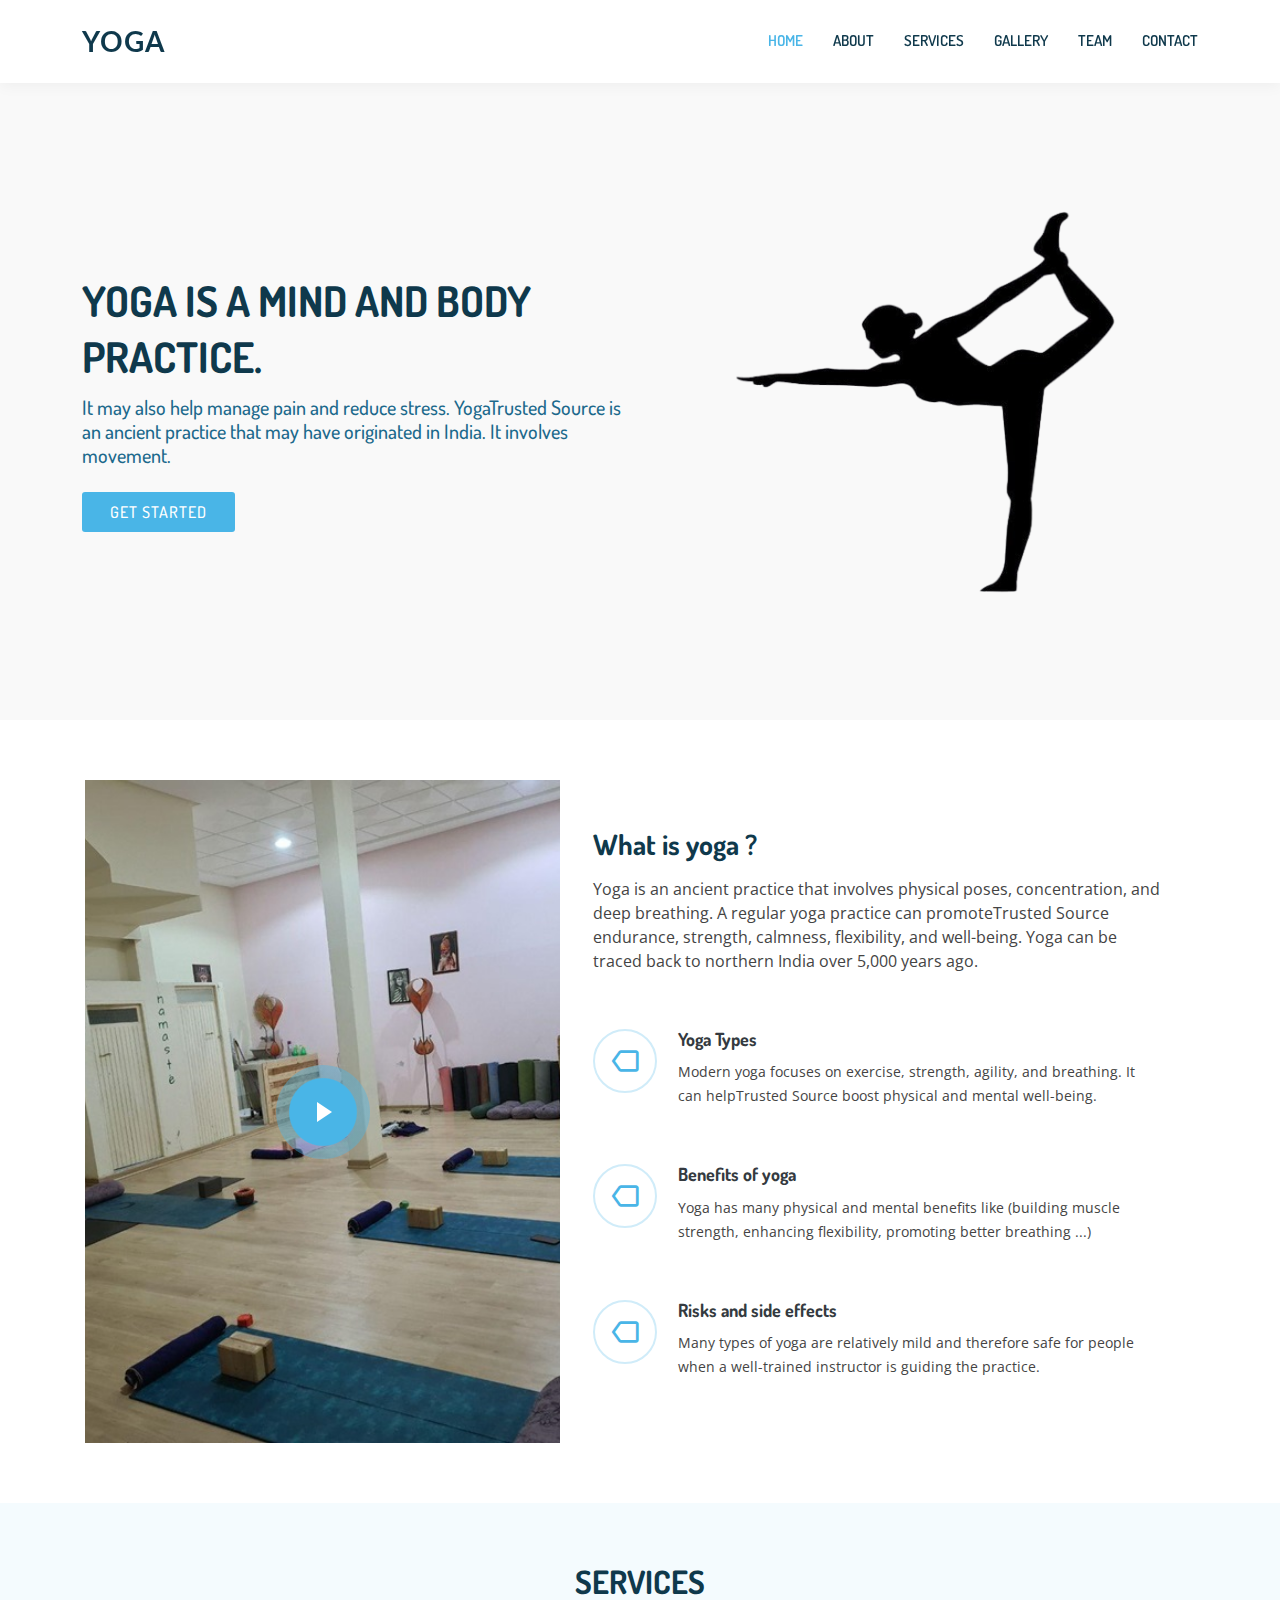
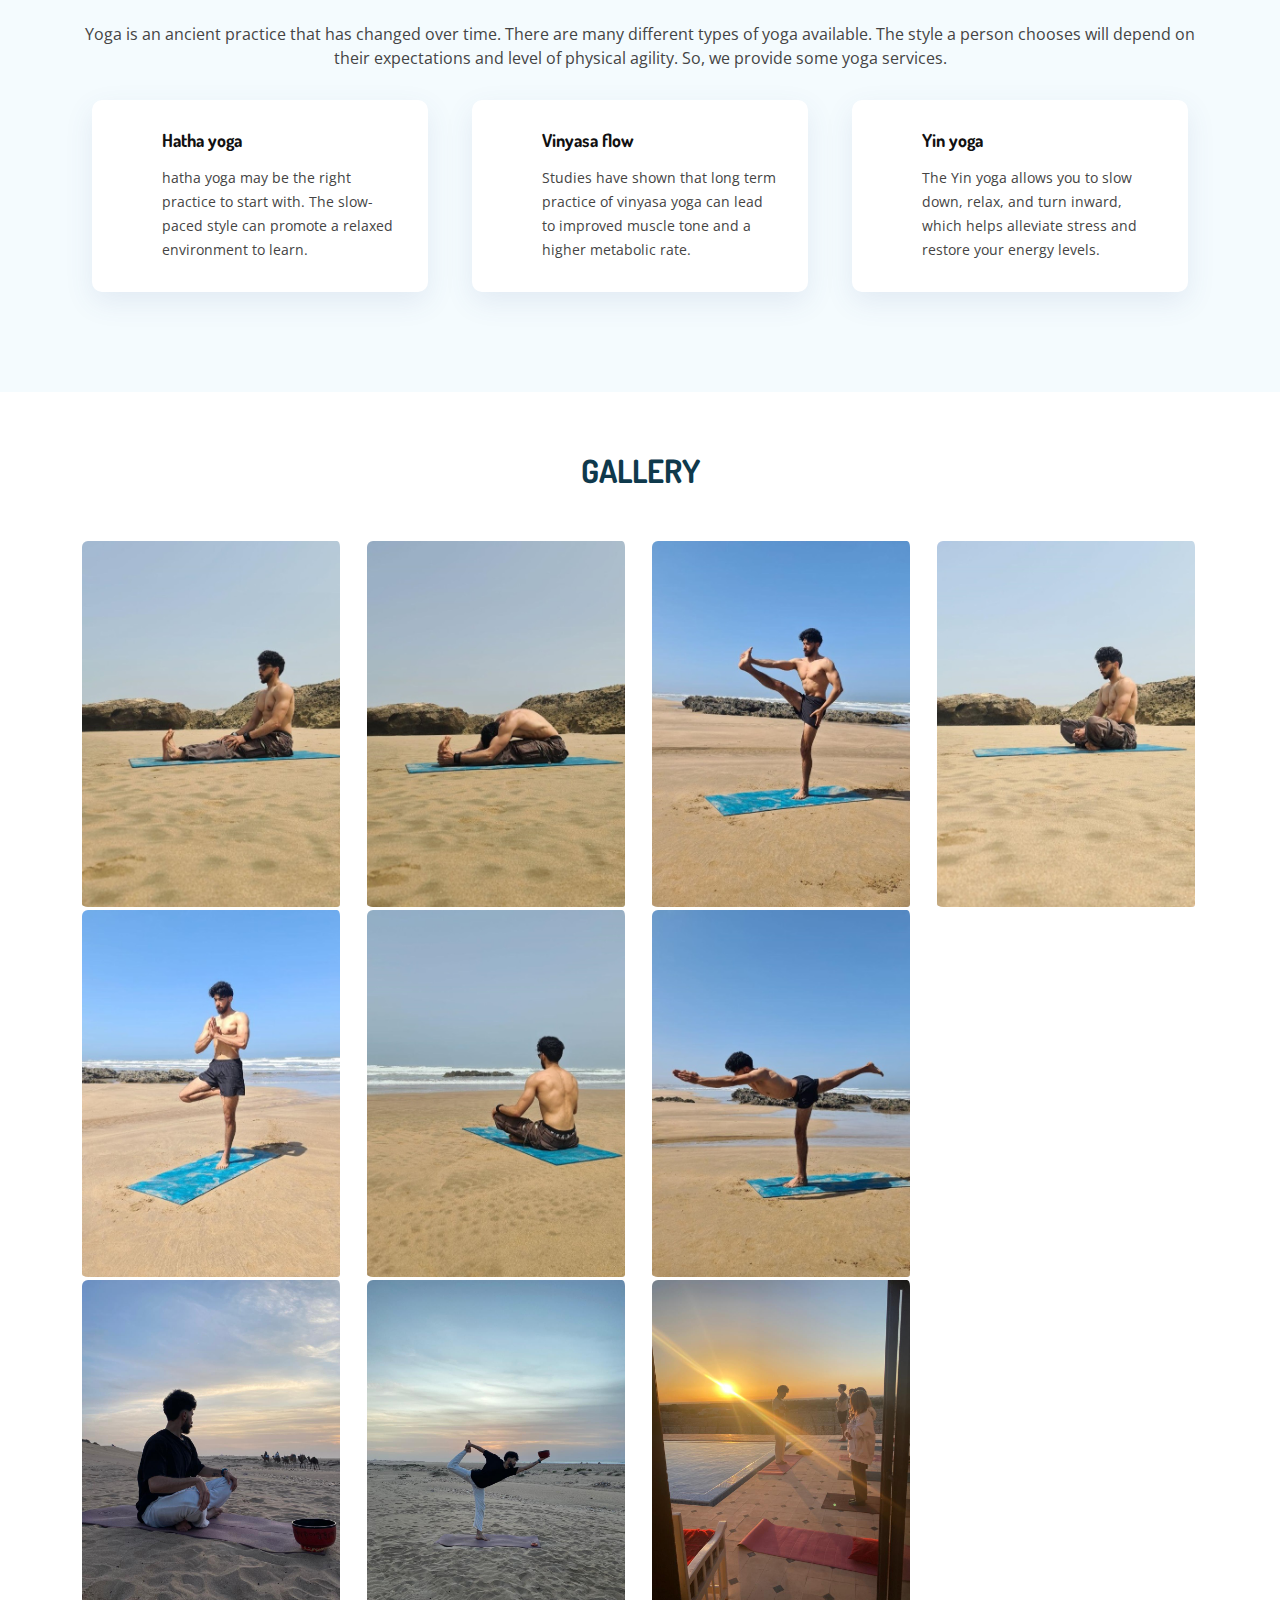
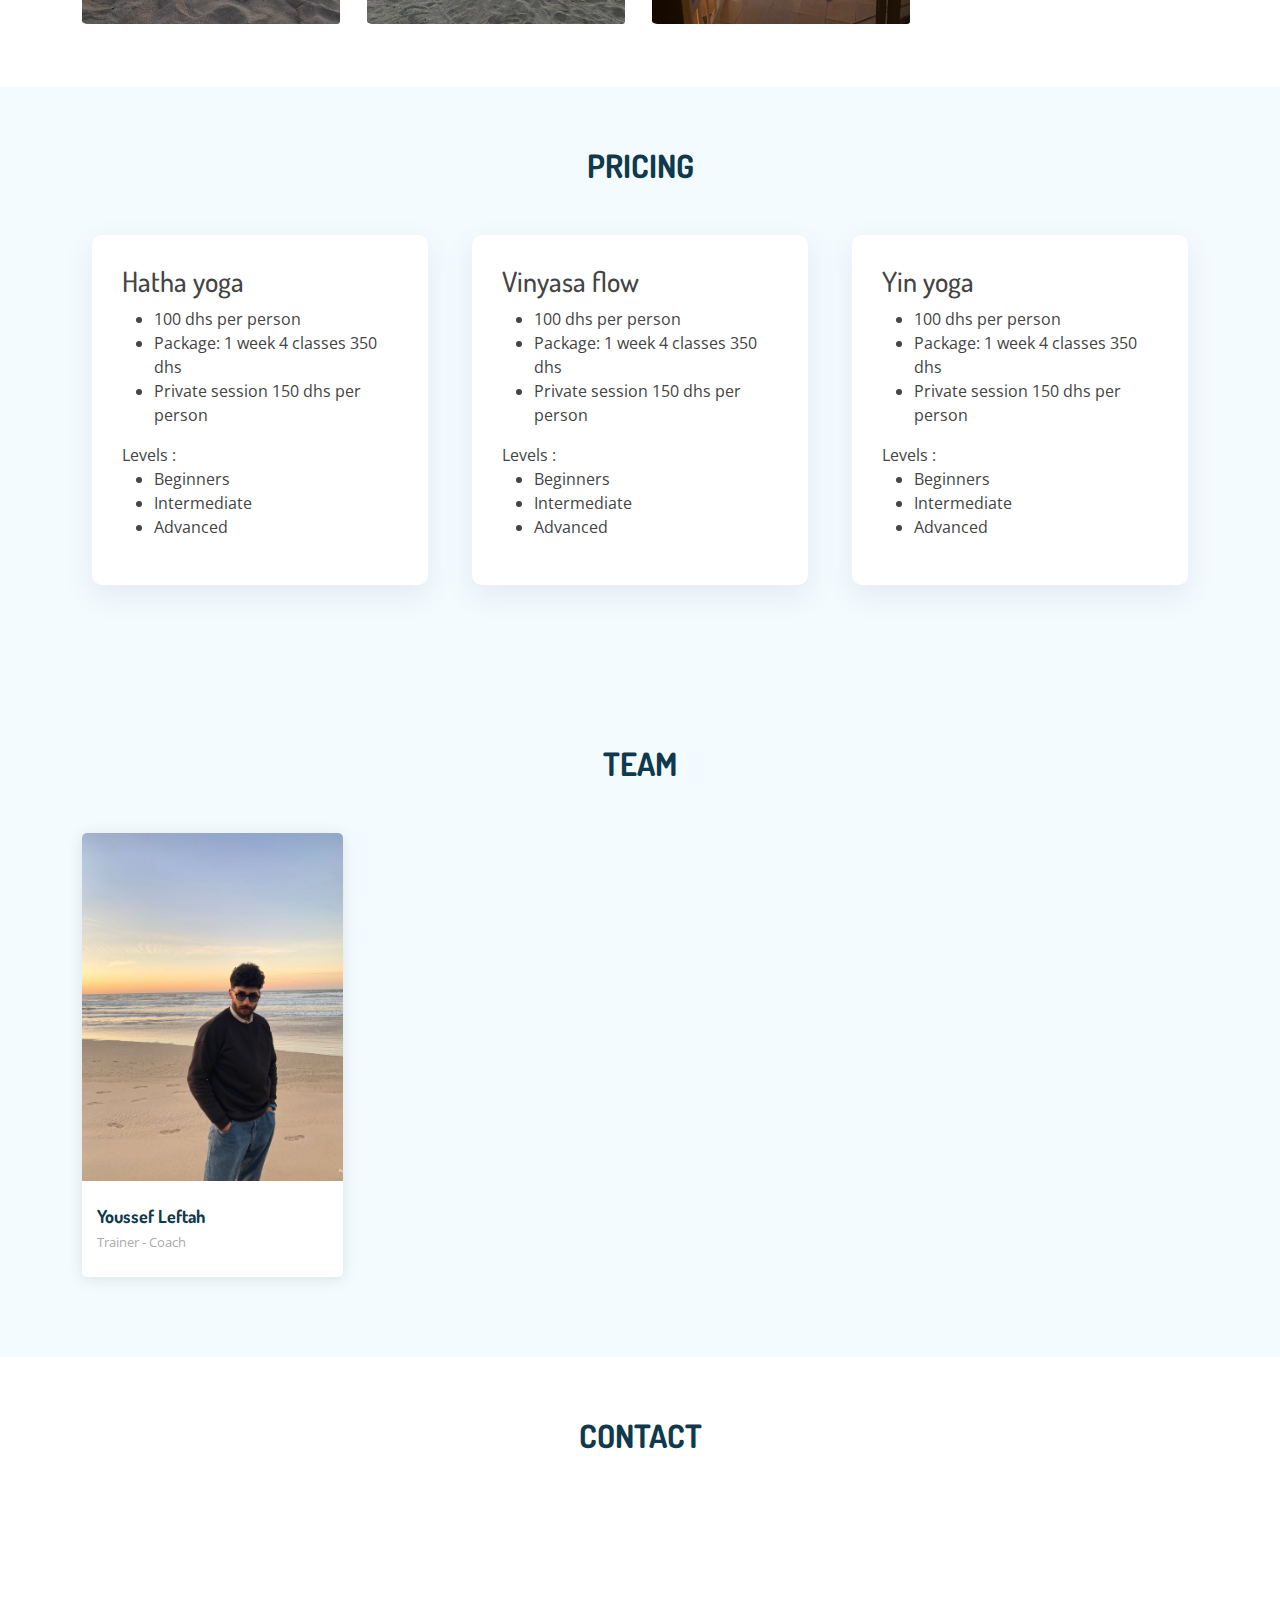
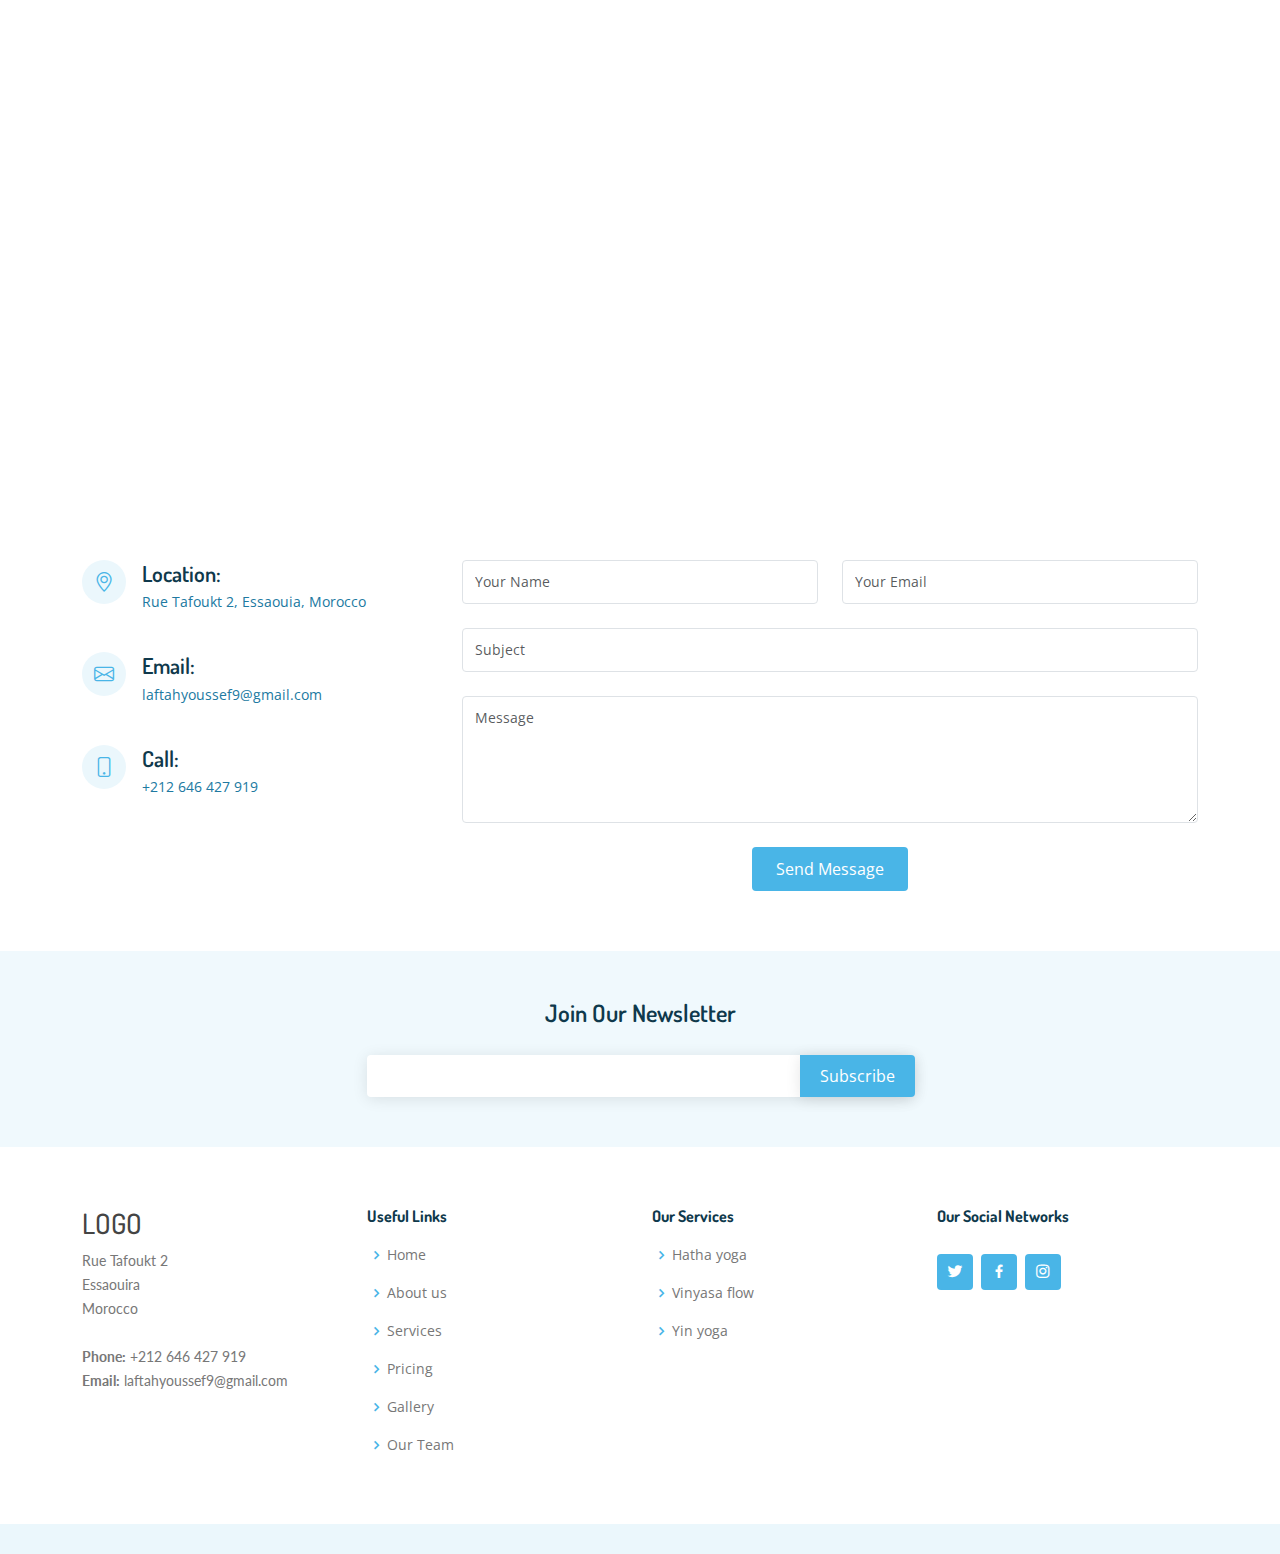
==== index.html @ 6134d83f "add files" ====
<!DOCTYPE html>
<html lang="en">
<head>
    <meta charset="utf-8">
    <meta content="width=device-width, initial-scale=1.0" name="viewport">
    <title>Youssef | Yoga</title>
    <meta content="" name="description">
    <meta content="" name="keywords">
    <!-- Favicons -->
    <link href="assets/img/favicon.png" rel="icon">
    <link href="assets/img/apple-touch-icon.png" rel="apple-touch-icon">
    <!-- Google Fonts -->
    <link href="https://fonts.googleapis.com/css?family=Open+Sans:300,300i,400,400i,600,600i,700,700i|Dosis:300,400,500,,600,700,700i|Lato:300,300i,400,400i,700,700i" rel="stylesheet"> 
    <!-- Vendor CSS Files -->
    <link href="assets/vendor/bootstrap/css/bootstrap.min.css" rel="stylesheet">
    <link href="assets/vendor/bootstrap-icons/bootstrap-icons.css" rel="stylesheet">
    <link href="assets/vendor/boxicons/css/boxicons.min.css" rel="stylesheet">
    <link href="assets/vendor/glightbox/css/glightbox.min.css" rel="stylesheet">
    <link href="assets/vendor/swiper/swiper-bundle.min.css" rel="stylesheet">
    <!-- Template Main CSS File -->
    <link href="assets/css/style.css" rel="stylesheet">
</head>
<body>
    <!-- ======= Header ======= -->
    <header id="header" class="fixed-top">
        <div class="container d-flex align-items-center justify-content-between">
            <!-- <a href="index.html" class="logo"><img src="" alt="" class="img-fluid">
                <span>LOGO</span>
            </a> -->
            <!-- Uncomment below if you prefer to use text as a logo -->
            <h1 class="logo"><a href="index.html">YOGA</a></h1>
            <nav id="navbar" class="navbar">
                <ul>
                <li><a class="nav-link scrollto active" href="#hero">Home</a></li>
                <li><a class="nav-link scrollto" href="#about">About</a></li>
                <li><a class="nav-link scrollto" href="#services">Services</a></li>
                <li><a class="nav-link scrollto " href="#gallery">Gallery</a></li>
                <li><a class="nav-link scrollto" href="#team">Team</a></li>
                <li><a class="nav-link scrollto" href="#contact">Contact</a></li>
                </ul>
                <i class="bi bi-list mobile-nav-toggle"></i>
            </nav><!-- .navbar -->
        </div>
    </header>
    <!-- End Header -->
    <!-- ======= Hero Section ======= -->
    <section id="hero" class="d-flex align-items-center">
        <div class="container">
            <div class="row">
                <div class="col-lg-6 pt-4 pt-lg-0 order-2 order-lg-1 d-flex flex-column justify-content-center">
                    <h1>
                        Yoga is a mind and body practice.
                    </h1>
                    <h2>
                        It may also help manage pain and reduce stress. 
                        YogaTrusted Source is an ancient practice that may have originated in India. It involves movement.
                    </h2>
                <div>
                    <a href="#about" class="btn-get-started scrollto">Get Started</a></div>
                </div>
                <div class="col-lg-6 order-1 order-lg-2 hero-img">
                    <img src="assets/img/yoga-icon.png" class="img-fluid" alt="">
                </div>
            </div>
        </div>
    </section>
    <!-- End Hero -->
    <main id="main">
        <!-- ======= About Section ======= -->
        <section id="about" class="about">
            <div class="container">
    
            <div class="row">
                <div class="col-xl-5 col-lg-6 d-flex justify-content-center video-box align-items-stretch position-relative">
                    <a href="" class="glightbox play-btn mb-4"></a>
                </div>
                <div class="col-xl-7 col-lg-6 icon-boxes d-flex flex-column align-items-stretch justify-content-center py-5 px-lg-5">
                    <h3>What is yoga ?</h3>
                    <p>
                        Yoga is an ancient practice that involves physical poses, concentration, and deep breathing.
                        A regular yoga practice can promoteTrusted Source endurance, strength, calmness, flexibility, and well-being.
                        Yoga can be traced back to northern India over 5,000 years ago.
                    </p>
                    <div class="icon-box">
                        <div class="icon">
                            <i class="bx bx-tag"></i>
                        </div>
                    <h4 class="title"><a href="">Yoga Types</a></h4>
                    <p class="description">
                        Modern yoga focuses on exercise, strength, agility, and breathing. It can helpTrusted Source boost physical and mental well-being.
                    </p>
                </div>
    
                <div class="icon-box">
                    <div class="icon">
                        <i class="bx bx-tag"></i>
                    </div>
                    <h4 class="title"><a href="">
                        Benefits of yoga
                    </a></h4>
                    <p class="description">
                        Yoga has many physical and mental benefits like (building muscle strength, enhancing flexibility, promoting better breathing ...)
                    </p>
                </div>
                <div class="icon-box">
                    <div class="icon"><i class="bx bx-tag"></i></div>
                    <h4 class="title"><a href="">
                        Risks and side effects
                    </a></h4>
                    <p class="description">
                        Many types of yoga are relatively mild and therefore safe for people when a well-trained instructor is guiding the practice.
                    </p>
                        </div>
                    </div>
                </div>
            </div>
        </section>
        <!-- End About Section -->
        <!-- ======= Services Section ======= -->
        <section id="services" class="services section-bg">
            <div class="container">
    
            <div class="section-title">
                <h2>Services</h2>
                <p>
                    Yoga is an ancient practice that has changed over time.
                    There are many different types of yoga available. The style a person chooses will depend on their expectations and level of physical agility.
                    So, we provide some yoga services.
                </p>
            </div>
    
            <div class="row">
                <div class="col-lg-4 col-md-6">
                <div class="icon-box">
                    <!-- <div class="icon"><i class="bi bi-cash-stack" style="color: #ff689b;"></i></div> -->
                    <h4 class="title"><a href="">Hatha yoga</a></h4>
                    <p class="description">
                        hatha yoga may be the right practice to start with. The slow-paced style can promote a relaxed environment to learn.
                    </p>
                </div>
                </div>
                <div class="col-lg-4 col-md-6">
                <div class="icon-box">
                    <!-- <div class="icon"><i class="bi bi-calendar4-week" style="color: #e9bf06;"></i></div> -->
                    <h4 class="title"><a href="">Vinyasa flow</a></h4>
                    <p class="description">Studies have shown that long term practice of vinyasa yoga can lead to improved muscle tone and a higher metabolic rate.</p>
                </div>
                </div>
    
                <div class="col-lg-4 col-md-6" data-wow-delay="0.1s">
                <div class="icon-box">
                    <!-- <div class="icon"><i class="bi bi-chat-text" style="color: #3fcdc7;"></i></div> -->
                    <h4 class="title"><a href="">Yin yoga</a></h4>
                    <p class="description">
                        The Yin yoga allows you to slow down, relax, and turn inward, which helps alleviate stress and restore your energy levels.
                    </p>
                </div>
                </div>
            </div>
    
            </div>
        </section>
        <!-- End Services Section -->
        <!-- ======= Gallery Section ======= -->
        <section id="gallery" class="gallery">
            <div class="container">
    
            <div class="section-title">
                <h2>Gallery</h2>
                <!-- <p>Magnam dolores commodi suscipit. Necessitatibus eius consequatur ex aliquid fuga eum quidem. Sit sint consectetur velit. Quisquam quos quisquam cupiditate. Et nemo qui impedit suscipit alias ea. Quia fugiat sit in iste officiis commodi quidem hic quas.</p> -->
            </div>
    
            <div class="row no-gutters">
    
                <div class="col-lg-3 col-md-4">
                <div class="gallery-item">
                    <a href="assets/img/img-6.jpeg" class="galleery-lightbox" data-gallery="gallery-item">
                    <img src="assets/img/img-6.jpeg" alt="" class="img-fluid">
                    </a>
                </div>
                </div>
    
                <div class="col-lg-3 col-md-4">
                <div class="gallery-item">
                    <a href="assets/img/img-5.jpeg" class="galleery-lightbox" data-gallery="gallery-item">
                    <img src="assets/img/img-5.jpeg" alt="" class="img-fluid">
                    </a>
                </div>
                </div>
    
                <div class="col-lg-3 col-md-4">
                <div class="gallery-item">
                    <a href="assets/img/img-8.jpeg" class="galleery-lightbox" data-gallery="gallery-item">
                    <img src="assets/img/img-8.jpeg" alt="" class="img-fluid">
                    </a>
                </div>
                </div>
    
                <div class="col-lg-3 col-md-4">
                <div class="gallery-item">
                    <a href="assets/img/img-7.jpeg" class="galleery-lightbox" data-gallery="gallery-item">
                    <img src="assets/img/img-7.jpeg" alt="" class="img-fluid">
                    </a>
                </div>
                </div>
    
                <div class="col-lg-3 col-md-4">
                <div class="gallery-item">
                    <a href="assets/img/img-9.jpeg" class="galleery-lightbox" data-gallery="gallery-item">
                    <img src="assets/img/img-9.jpeg" alt="" class="img-fluid">
                    </a>
                </div>
                </div>
    
                <div class="col-lg-3 col-md-4">
                <div class="gallery-item">
                    <a href="assets/img/img-10.jpeg" class="galleery-lightbox" data-gallery="gallery-item">
                    <img src="assets/img/img-10.jpeg" alt="" class="img-fluid">
                    </a>
                </div>
                </div>
    
                <div class="col-lg-3 col-md-4">
                <div class="gallery-item">
                    <a href="assets/img/img-11.jpeg" class="galleery-lightbox" data-gallery="gallery-item">
                    <img src="assets/img/img-11.jpeg" alt="" class="img-fluid">
                    </a>
                </div>
                </div>
    
                <div class="col-lg-3 col-md-4">
                <div class="gallery-item">
                    <!-- <a href="assets/img/img-12.jpeg" class="galleery-lightbox" data-gallery="gallery-item"> -->
                    <!-- <img src="assets/img/img-12.jpeg" alt="" class="img-fluid"> -->
                    <!-- </a> -->
                </div>
                </div>

                <div class="col-lg-3 col-md-4">
                    <div class="gallery-item">
                        <a href="assets/img/img-12.jpeg" class="galleery-lightbox" data-gallery="gallery-item">
                        <img src="assets/img/img-12.jpeg" alt="" class="img-fluid">
                        </a>
                    </div>
                </div>

                <div class="col-lg-3 col-md-4">
                    <div class="gallery-item">
                        <a href="assets/img/img-13.jpeg" class="galleery-lightbox" data-gallery="gallery-item">
                        <img src="assets/img/img-13.jpeg" alt="" class="img-fluid">
                        </a>
                    </div>
                </div>
    
                <div class="col-lg-3 col-md-4">
                    <div class="gallery-item">
                        <a href="assets/img/img-14.jpeg" class="galleery-lightbox" data-gallery="gallery-item">
                        <img src="assets/img/img-14.jpeg" alt="" class="img-fluid">
                        </a>
                    </div>
                </div>

            </div>
    
            </div>
        </section><!-- End Gallery Section -->

        <!-- Pricing -->
        <section id="pricing" class="services section-bg">
            <div class="container">
    
            <div class="section-title">
                <h2>Pricing</h2>
                <!-- <p>
                    We provide our pricing in this section.
                </p> -->
            </div>
    
            <div class="row">
                <div class="col-lg-4 col-md-6">
                <div class="icon-box">
                    <!-- <div class="icon"><i class="bi bi-cash-stack" style="color: #ff689b;"></i></div> -->
                    <h3>Hatha yoga</h3>
                    <!-- <p class="description">
                        hatha yoga may be the right practice to start with. The slow-paced style can promote a relaxed environment to learn.
                    </p> -->
                    <ul>
                        <li>100 dhs per person</li>
                        <li>Package: 1 week 4 classes 350 dhs</li>
                        <li>Private session 150 dhs per person</li>
                    </ul>
                    <span style="font-size: 16px;">Levels :</span>
                    <ul>
                        <li>Beginners</li>
                        <li>Intermediate</li>
                        <li>Advanced</li>
                    </ul>
                </div>
                </div>
                <div class="col-lg-4 col-md-6">
                <div class="icon-box">
                    <!-- <div class="icon"><i class="bi bi-calendar4-week" style="color: #e9bf06;"></i></div> -->
                    <h3>Vinyasa flow</h4>
                    <!-- <p class="description">Studies have shown that long term practice of vinyasa yoga can lead to improved muscle tone and a higher metabolic rate.</p> -->
                    <ul>
                        <li>100 dhs per person</li>
                        <li>Package: 1 week 4 classes 350 dhs</li>
                        <li>Private session 150 dhs per person</li>
                    </ul>
                    <span style="font-size: 16px;">Levels :</span>
                    <ul>
                        <li>Beginners</li>
                        <li>Intermediate</li>
                        <li>Advanced</li>
                    </ul>
                </div>
                </div>
    
                <div class="col-lg-4 col-md-6" data-wow-delay="0.1s">
                <div class="icon-box">
                    <!-- <div class="icon"><i class="bi bi-chat-text" style="color: #3fcdc7;"></i></div> -->
                    <h3>Yin yoga</h3>
                    <!-- <p class="description">
                        The Yin yoga allows you to slow down, relax, and turn inward, which helps alleviate stress and restore your energy levels.
                    </p> -->
                    <ul>
                        <li>100 dhs per person</li>
                        <li>Package: 1 week 4 classes 350 dhs</li>
                        <li>Private session 150 dhs per person</li>
                    </ul>
                    <span style="font-size: 16px;">Levels :</span>
                    <ul>
                        <li>Beginners</li>
                        <li>Intermediate</li>
                        <li>Advanced</li>
                    </ul>
                </div>
                </div>
            </div>
    
            </div>
        </section>

        <!-- ======= Team Section ======= -->
        <section id="team" class="team section-bg">
            <div class="container">
    
            <div class="section-title">
                <h2>Team</h2>
                <!-- <p>Magnam dolores commodi suscipit. Necessitatibus eius consequatur ex aliquid fuga eum quidem. Sit sint consectetur velit. Quisquam quos quisquam cupiditate. Et nemo qui impedit suscipit alias ea. Quia fugiat sit in iste officiis commodi quidem hic quas.</p> -->
            </div>
    
            <div class="row">
    
                <div class="col-lg-3 col-md-6 d-flex align-items-stretch">
                <div class="member">
                    <div class="member-img">
                    <img src="assets/img/profile.jpeg" class="img-fluid" alt="">
                    <div class="social">
                        <a href=""><i class="bi bi-twitter"></i></a>
                        <a href=""><i class="bi bi-facebook"></i></a>
                        <a href=""><i class="bi bi-instagram"></i></a>
                        <!-- <a href=""><i class="bi bi-linkedin"></i></a> -->
                    </div>
                    </div>
                    <div class="member-info">
                    <h4>Youssef Leftah</h4>
                    <span>Trainer - Coach</span>
                    </div>
                </div>
                </div>
    
                <!-- <div class="col-lg-3 col-md-6 d-flex align-items-stretch">
                <div class="member">
                    <div class="member-img">
                    <img src="assets/img/team/team-2.jpg" class="img-fluid" alt="">
                    <div class="social">
                        <a href=""><i class="bi bi-twitter"></i></a>
                        <a href=""><i class="bi bi-facebook"></i></a>
                        <a href=""><i class="bi bi-instagram"></i></a>
                        <a href=""><i class="bi bi-linkedin"></i></a>
                    </div>
                    </div>
                    <div class="member-info">
                    <h4>Sarah Jhonson</h4>
                    <span>Product Manager</span>
                    </div>
                </div>
                </div>
    
                <div class="col-lg-3 col-md-6 d-flex align-items-stretch">
                <div class="member">
                    <div class="member-img">
                    <img src="assets/img/team/team-3.jpg" class="img-fluid" alt="">
                    <div class="social">
                        <a href=""><i class="bi bi-twitter"></i></a>
                        <a href=""><i class="bi bi-facebook"></i></a>
                        <a href=""><i class="bi bi-instagram"></i></a>
                        <a href=""><i class="bi bi-linkedin"></i></a>
                    </div>
                    </div>
                    <div class="member-info">
                    <h4>William Anderson</h4>
                    <span>CTO</span>
                    </div>
                </div>
                </div>
    
                <div class="col-lg-3 col-md-6 d-flex align-items-stretch">
                <div class="member">
                    <div class="member-img">
                    <img src="assets/img/team/team-4.jpg" class="img-fluid" alt="">
                    <div class="social">
                        <a href=""><i class="bi bi-twitter"></i></a>
                        <a href=""><i class="bi bi-facebook"></i></a>
                        <a href=""><i class="bi bi-instagram"></i></a>
                        <a href=""><i class="bi bi-linkedin"></i></a>
                    </div>
                    </div>
                    <div class="member-info">
                    <h4>Amanda Jepson</h4>
                    <span>Accountant</span>
                    </div>
                </div>
                </div> -->
    
            </div>
    
            </div>
        </section>
        <!-- End Team Section -->
        <!-- ======= Contact Section ======= -->
        <section id="contact" class="contact">
            <div class="container">
    
            <div class="section-title">
                <h2>Contact</h2>
                <!-- <p>Magnam dolores commodi suscipit. Necessitatibus eius consequatur ex aliquid fuga eum quidem. Sit sint consectetur velit. Quisquam quos quisquam cupiditate. Et nemo qui impedit suscipit alias ea. Quia fugiat sit in iste officiis commodi quidem hic quas.</p> -->
            </div>
    
            <div>
                <!-- <iframe style="border:0; width: 100%; height: 270px;" frameborder="0" allowfullscreen></iframe> -->
                <iframe width="100%" height="600" frameborder="0" scrolling="no" marginheight="0" marginwidth="0" src="https://maps.google.com/maps?width=100%25&amp;height=600&amp;hl=en&amp;q=shanti%20yoga%20studio+(Shanti%20yoga%20studio)&amp;t=&amp;z=17&amp;ie=UTF8&amp;iwloc=B&amp;output=embed"><a href="https://www.gps.ie/">gps trackers</a></iframe>
            </div>
    
            <div class="row mt-5">
    
                <div class="col-lg-4">
                <div class="info">
                    <div class="address">
                    <i class="bi bi-geo-alt"></i>
                    <h4>Location:</h4>
                    <p>Rue Tafoukt 2, Essaouia, Morocco</p>
                    </div>
    
                    <div class="email">
                    <i class="bi bi-envelope"></i>
                    <h4>Email:</h4>
                    <p>laftahyoussef9@gmail.com</p>
                    </div>
    
                    <div class="phone">
                    <i class="bi bi-phone"></i>
                    <h4>Call:</h4>
                    <p>+212 646 427 919</p>
                    </div>
    
                </div>
    
                </div>
    
                <div class="col-lg-8 mt-5 mt-lg-0">
    
                <form action="forms/contact.php" method="post" role="form" class="php-email-form">
                    <div class="row">
                    <div class="col-md-6 form-group">
                        <input type="text" name="name" class="form-control" id="name" placeholder="Your Name" required>
                    </div>
                    <div class="col-md-6 form-group mt-3 mt-md-0">
                        <input type="email" class="form-control" name="email" id="email" placeholder="Your Email" required>
                    </div>
                    </div>
                    <div class="form-group mt-3">
                    <input type="text" class="form-control" name="subject" id="subject" placeholder="Subject" required>
                    </div>
                    <div class="form-group mt-3">
                    <textarea class="form-control" name="message" rows="5" placeholder="Message" required></textarea>
                    </div>
                    <div class="my-3">
                    <div class="loading">Loading</div>
                    <div class="error-message"></div>
                    <div class="sent-message">Your message has been sent. Thank you!</div>
                    </div>
                    <div class="text-center"><button type="submit" onclick="sendEmail()">Send Message</button></div>
                </form>
    
                </div>
    
            </div>
    
            </div>
        </section>
        <!-- End Contact Section -->
    </main>
    <!-- ======= Footer ======= -->
    <footer id="footer">
        <div class="footer-newsletter">
        <div class="container">
            <div class="row justify-content-center">
            <div class="col-lg-6">
                <h4>Join Our Newsletter</h4>
                <!-- <p>Tamen quem nulla quae legam multos aute sint culpa legam noster magna</p> -->
                <form action="" method="post">
                <input type="email" name="email"><input type="submit" value="Subscribe">
                </form>
            </div>
            </div>
        </div>
        </div>
        <div class="footer-top">
        <div class="container">
            <div class="row">

            <div class="col-lg-3 col-md-6 footer-contact">
                <h3>LOGO</h3>
                <p>
                Rue Tafoukt 2<br>
                Essaouira<br>
                Morocco <br><br>
                <strong>Phone:</strong> +212 646 427 919<br>
                <strong>Email:</strong> laftahyoussef9@gmail.com<br>
                </p>
            </div>

            <div class="col-lg-3 col-md-6 footer-links">
                <h4>Useful Links</h4>
                <ul>
                <li><i class="bx bx-chevron-right"></i> <a href="#">Home</a></li>
                <li><i class="bx bx-chevron-right"></i> <a href="#about">About us</a></li>
                <li><i class="bx bx-chevron-right"></i> <a href="#services">Services</a></li>
                <li><i class="bx bx-chevron-right"></i> <a href="#pricing">Pricing</a></li>
                <li><i class="bx bx-chevron-right"></i> <a href="#gallery">Gallery</a></li>
                <li><i class="bx bx-chevron-right"></i> <a href="#team">Our Team</a></li>
                </ul>
            </div>

            <div class="col-lg-3 col-md-6 footer-links">
                <h4>Our Services</h4>
                <ul>
                <li><i class="bx bx-chevron-right"></i> <a href="#services">Hatha yoga</a></li>
                <li><i class="bx bx-chevron-right"></i> <a href="#services">Vinyasa flow</a></li>
                <li><i class="bx bx-chevron-right"></i> <a href="#services">Yin yoga</a></li>
                <!-- <li><i class="bx bx-chevron-right"></i> <a href="#">Marketing</a></li>
                <li><i class="bx bx-chevron-right"></i> <a href="#">Graphic Design</a></li> -->
                </ul>
            </div>

            <div class="col-lg-3 col-md-6 footer-links">
                <h4>Our Social Networks</h4>
                <!-- <p>Cras fermentum odio eu feugiat lide par naso tierra videa magna derita valies</p> -->
                <div class="social-links mt-3">
                <a href="#" class="twitter"><i class="bx bxl-twitter"></i></a>
                <a href="#" class="facebook"><i class="bx bxl-facebook"></i></a>
                <a href="#" class="instagram"><i class="bx bxl-instagram"></i></a>
                <!-- <a href="#" class="google-plus"><i class="bx bxl-skype"></i></a> -->
                <!-- <a href="#" class="linkedin"><i class="bx bxl-linkedin"></i></a> -->
                </div>
            </div>

            </div>
        </div>
        </div>
    </footer>
    <!-- End Footer -->
    <!-- Vendor JS Files -->
    <script src="assets/vendor/purecounter/purecounter_vanilla.js"></script>
    <script src="assets/vendor/bootstrap/js/bootstrap.bundle.min.js"></script>
    <script src="assets/vendor/glightbox/js/glightbox.min.js"></script>
    <script src="assets/vendor/isotope-layout/isotope.pkgd.min.js"></script>
    <script src="assets/vendor/swiper/swiper-bundle.min.js"></script>
    <script src="assets/vendor/php-email-form/validate.js"></script>
    <!-- Template Main JS File -->
    <script src="assets/js/main.js"></script>
    <script src="https://smtpjs.com/v3/smtp.js"></script>
    <script type="text/javascript">
        function sendEmail() {
            Email.send({
                Host: "smtp.gmail.com",
                Username: "mare32980@gmail.com",
                Password: "Wusheengun1996@@",
                To: "naoufelbenmensour@gmail.com",
                From: "mare32980@gmail.com",
                Subject: "Sending Email using javascript",
                Body: "Well that was easy!!",
            })
                .then(function (message) {
                    alert("mail sent successfully")
                });
        }
    </script>
</body>
</html>
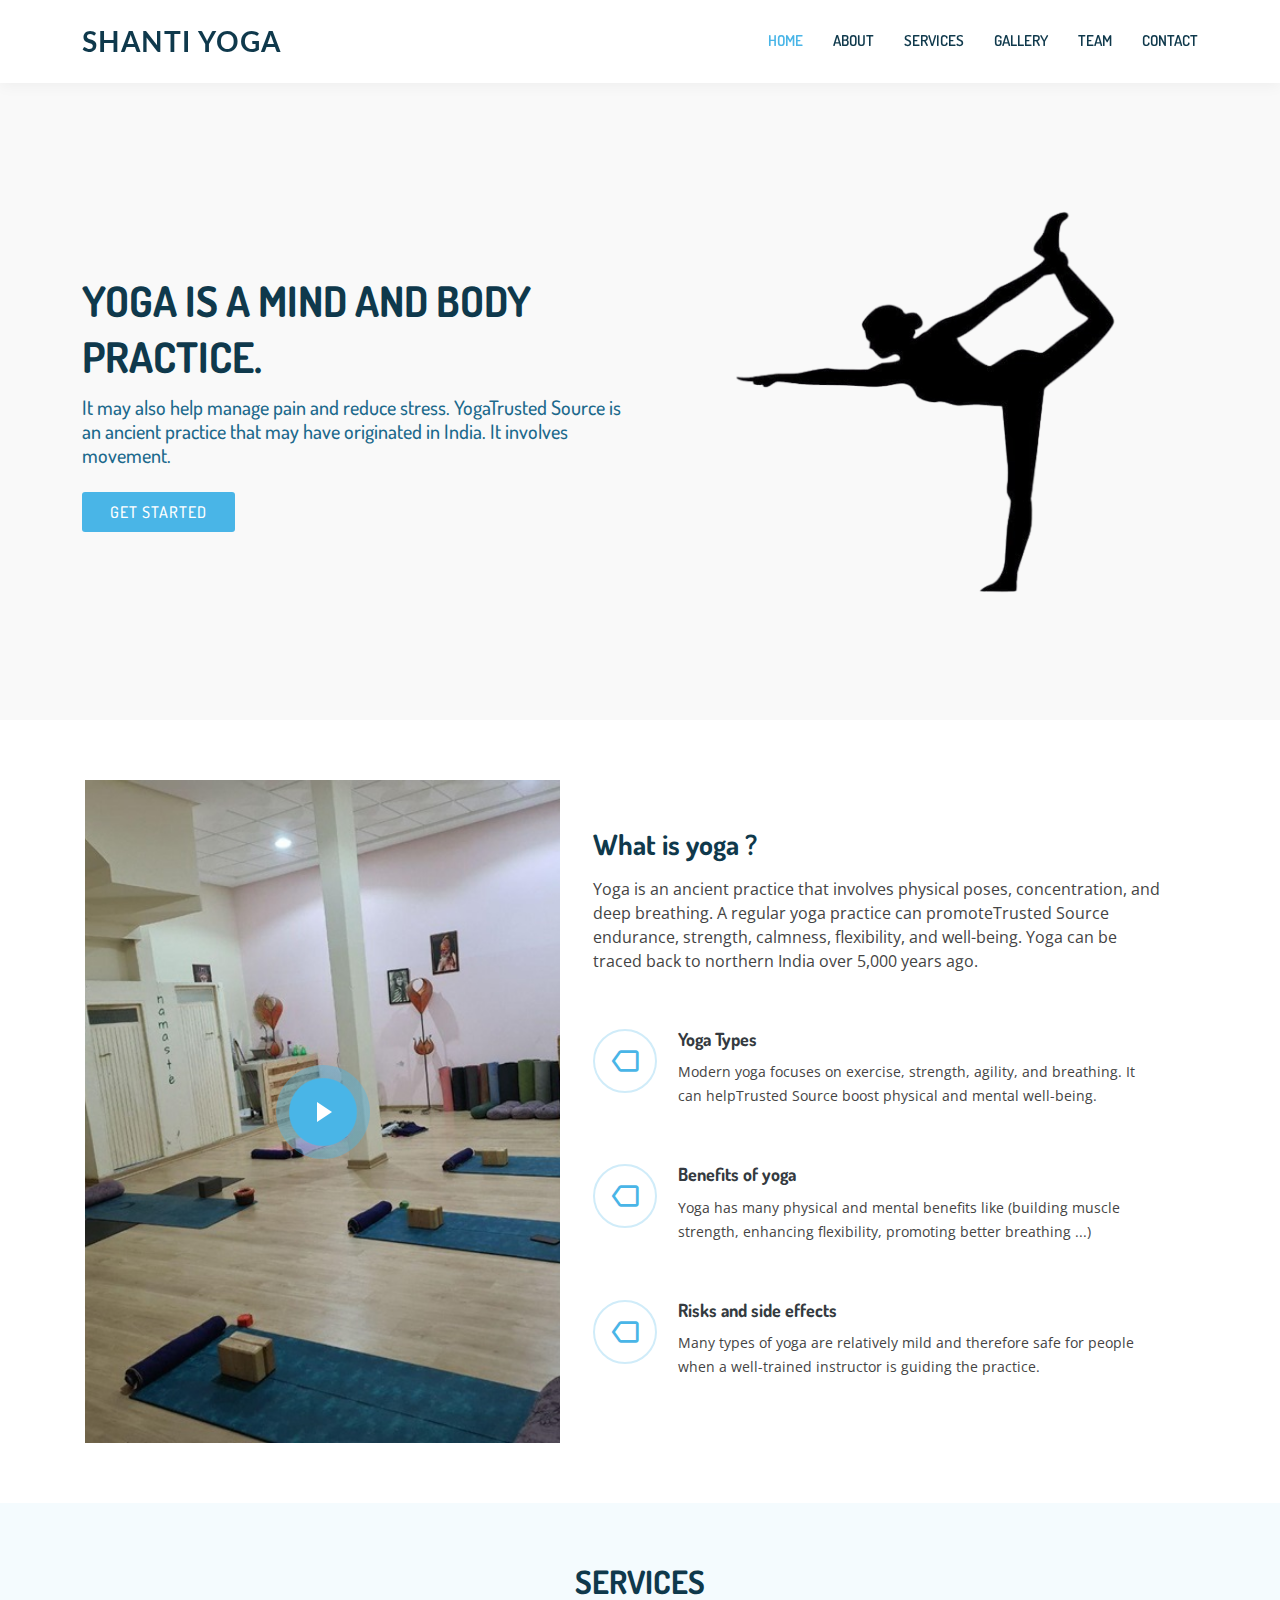
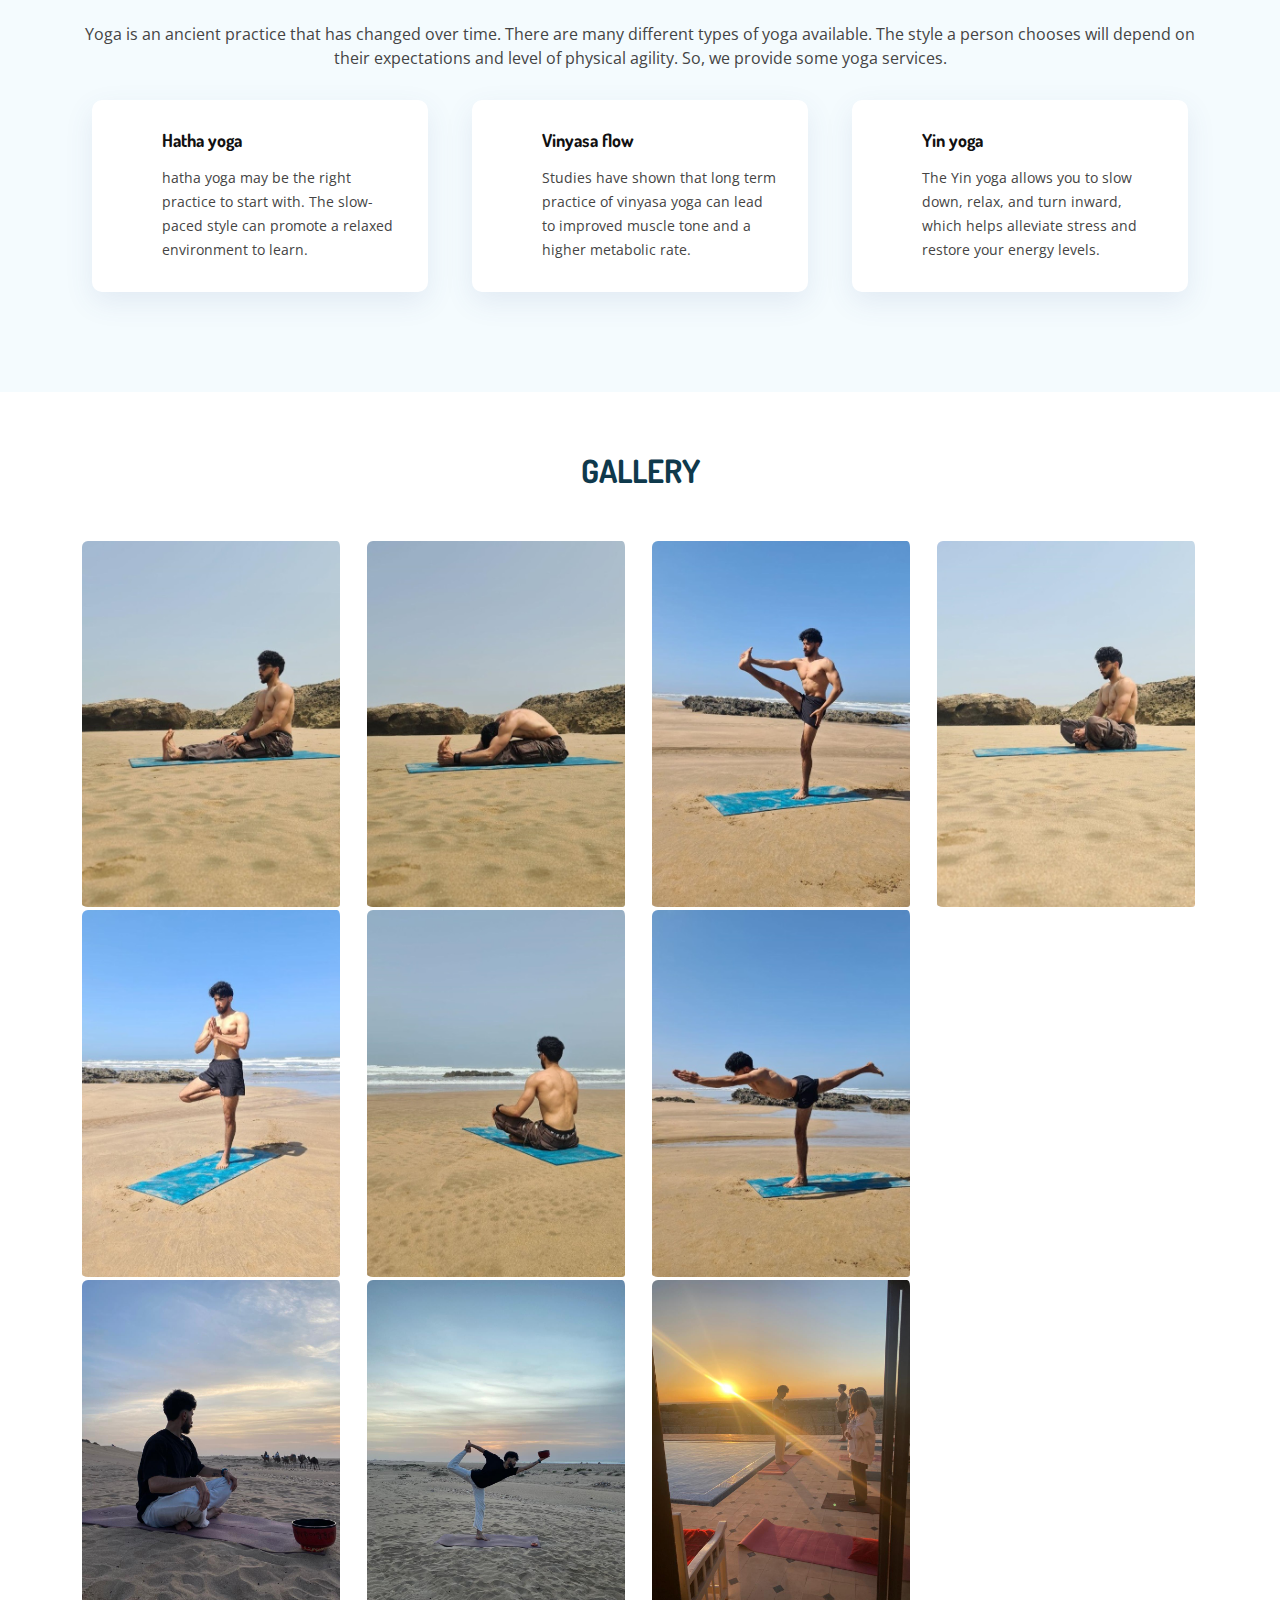
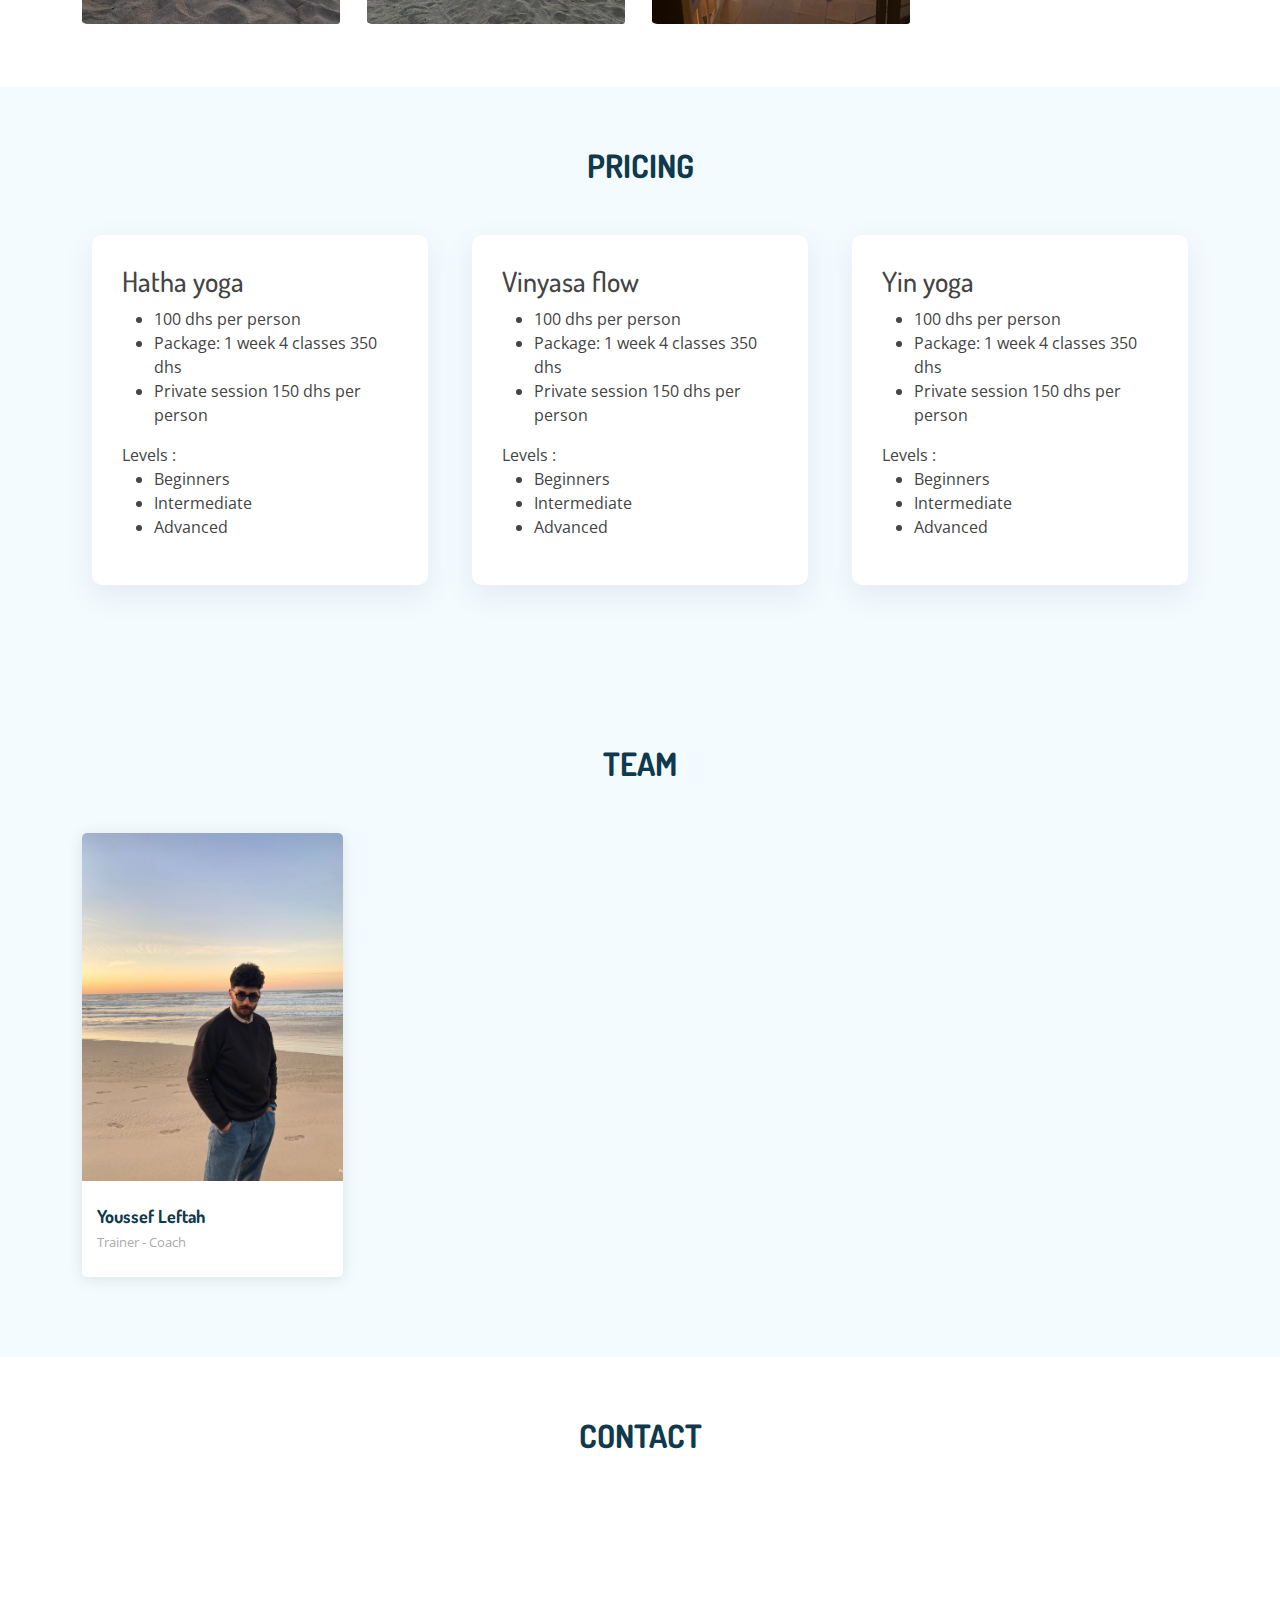
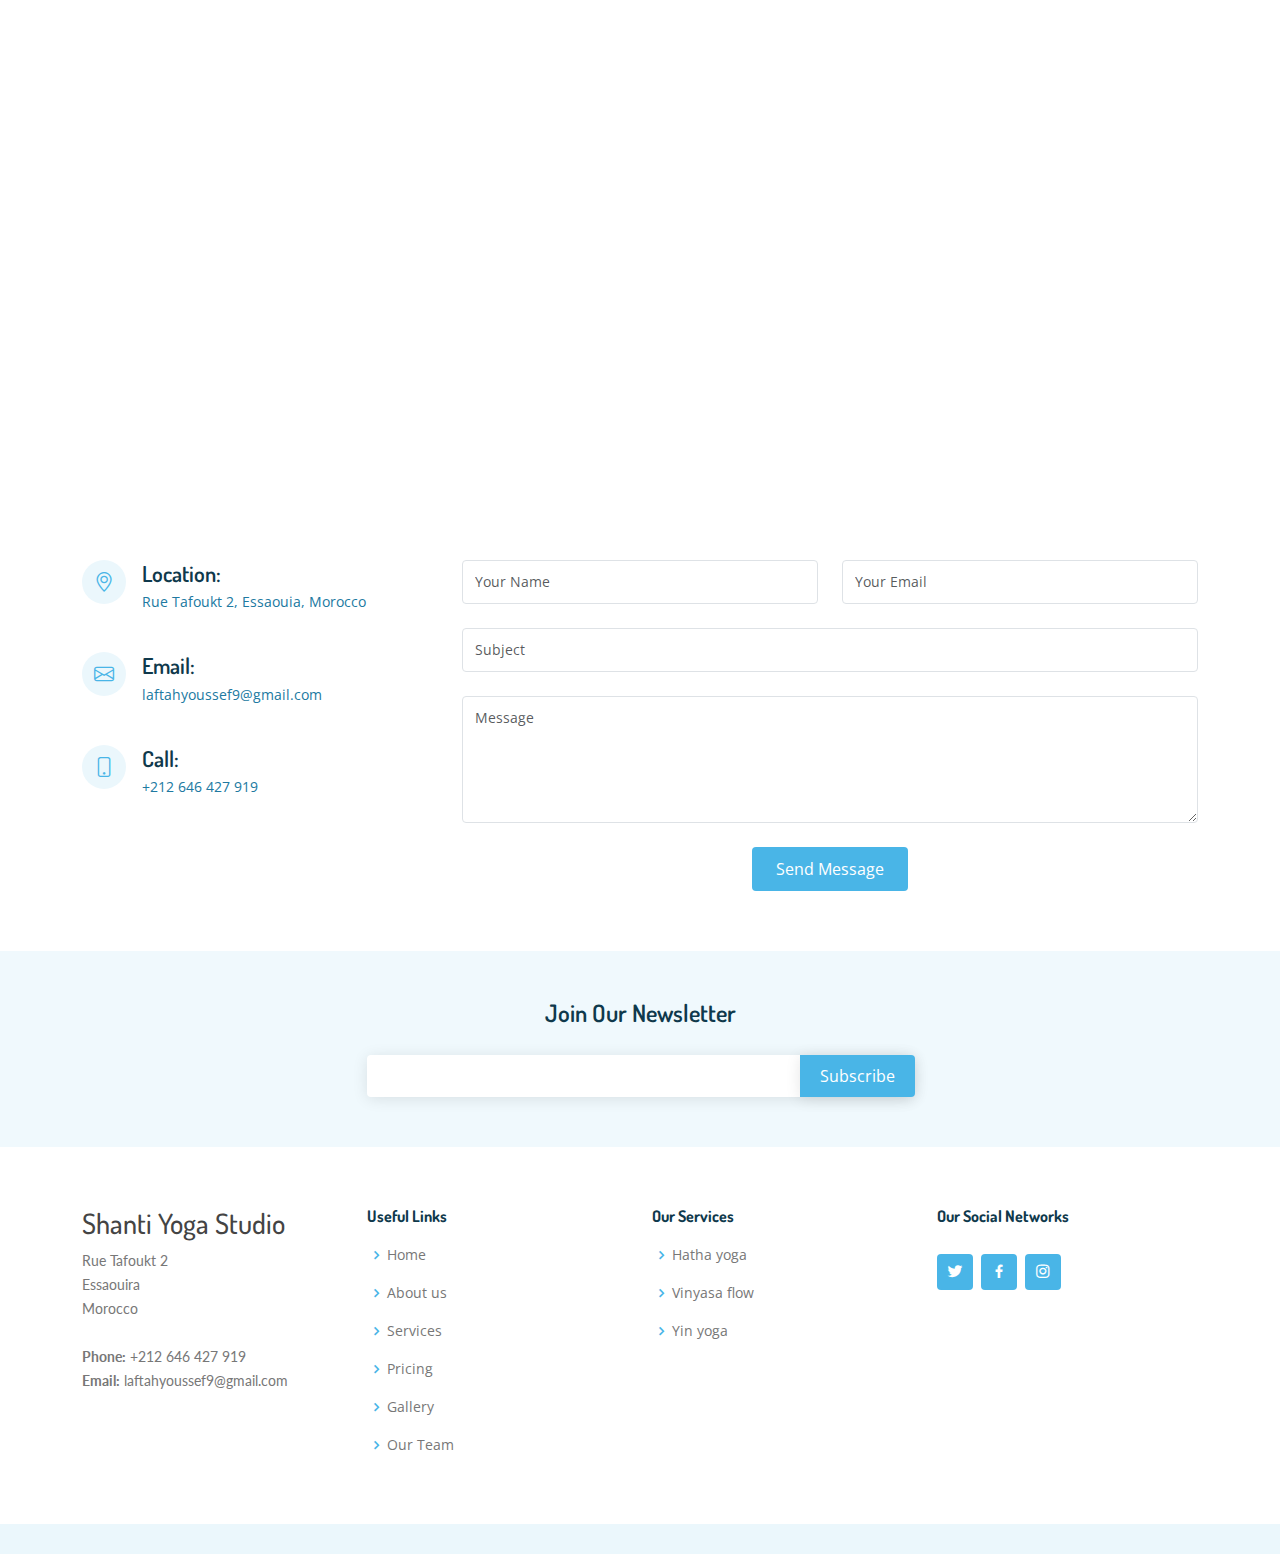
==== commit a60e5a3e: "add fixs" ====
--- a/index.html
+++ b/index.html
@@ -28,7 +28,7 @@
                 <span>LOGO</span>
             </a> -->
             <!-- Uncomment below if you prefer to use text as a logo -->
-            <h1 class="logo"><a href="index.html">YOGA</a></h1>
+            <h1 class="logo"><a href="index.html">Shanti Yoga</a></h1>
             <nav id="navbar" class="navbar">
                 <ul>
                 <li><a class="nav-link scrollto active" href="#hero">Home</a></li>
@@ -522,7 +522,7 @@
             <div class="row">
 
             <div class="col-lg-3 col-md-6 footer-contact">
-                <h3>LOGO</h3>
+                <h3>Shanti Yoga Studio</h3>
                 <p>
                 Rue Tafoukt 2<br>
                 Essaouira<br>
